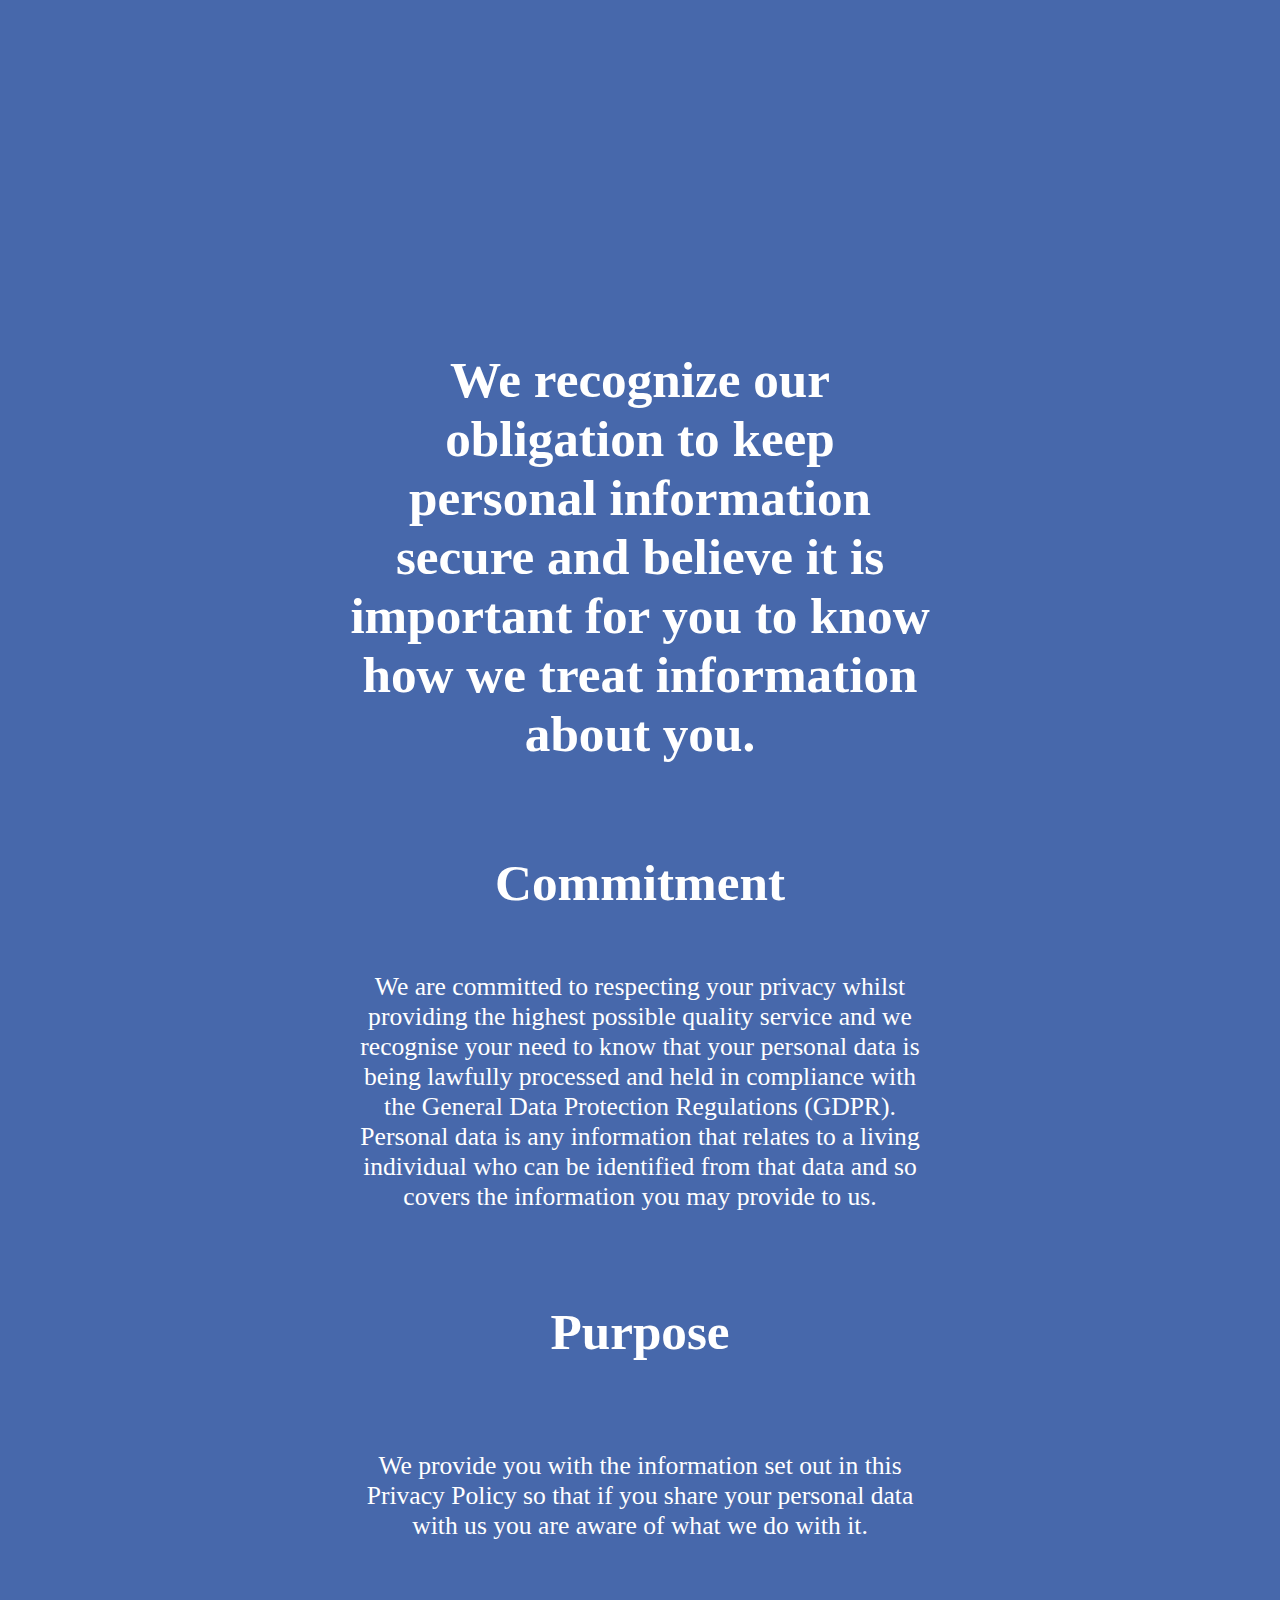
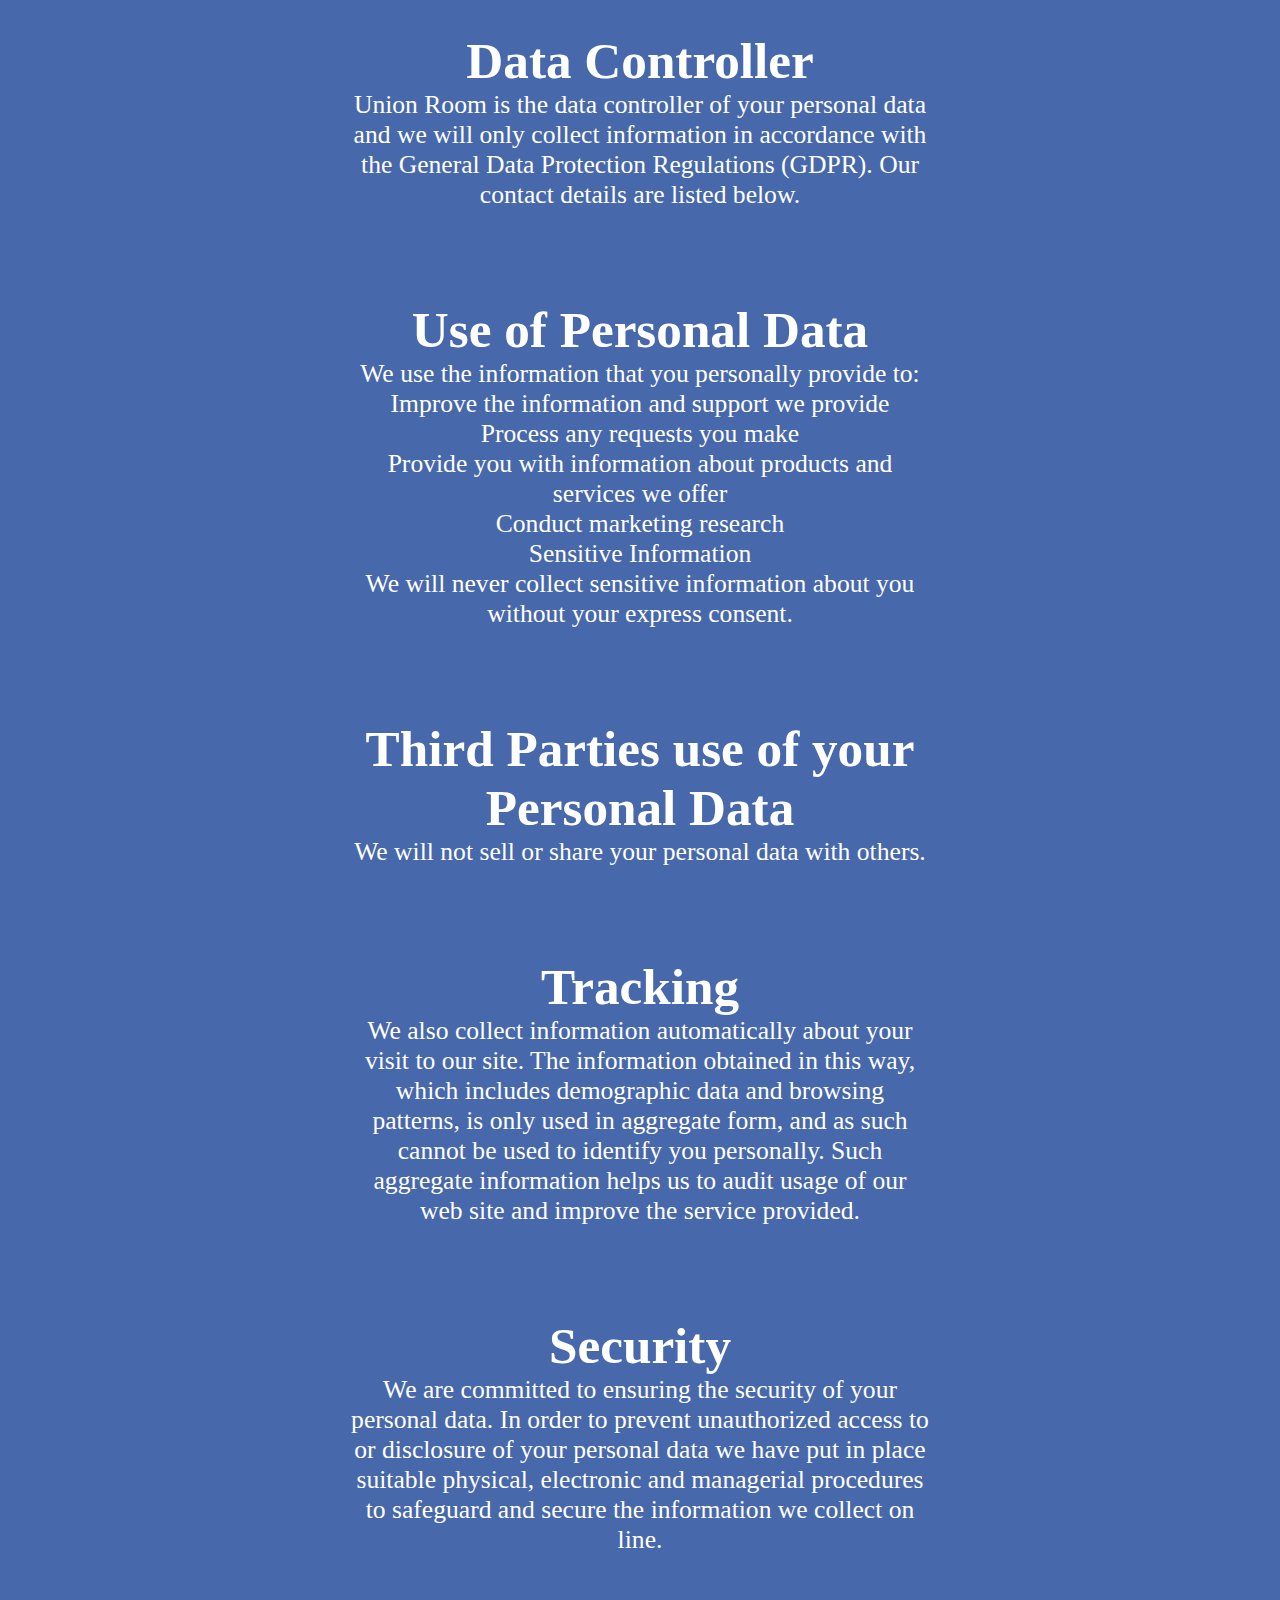
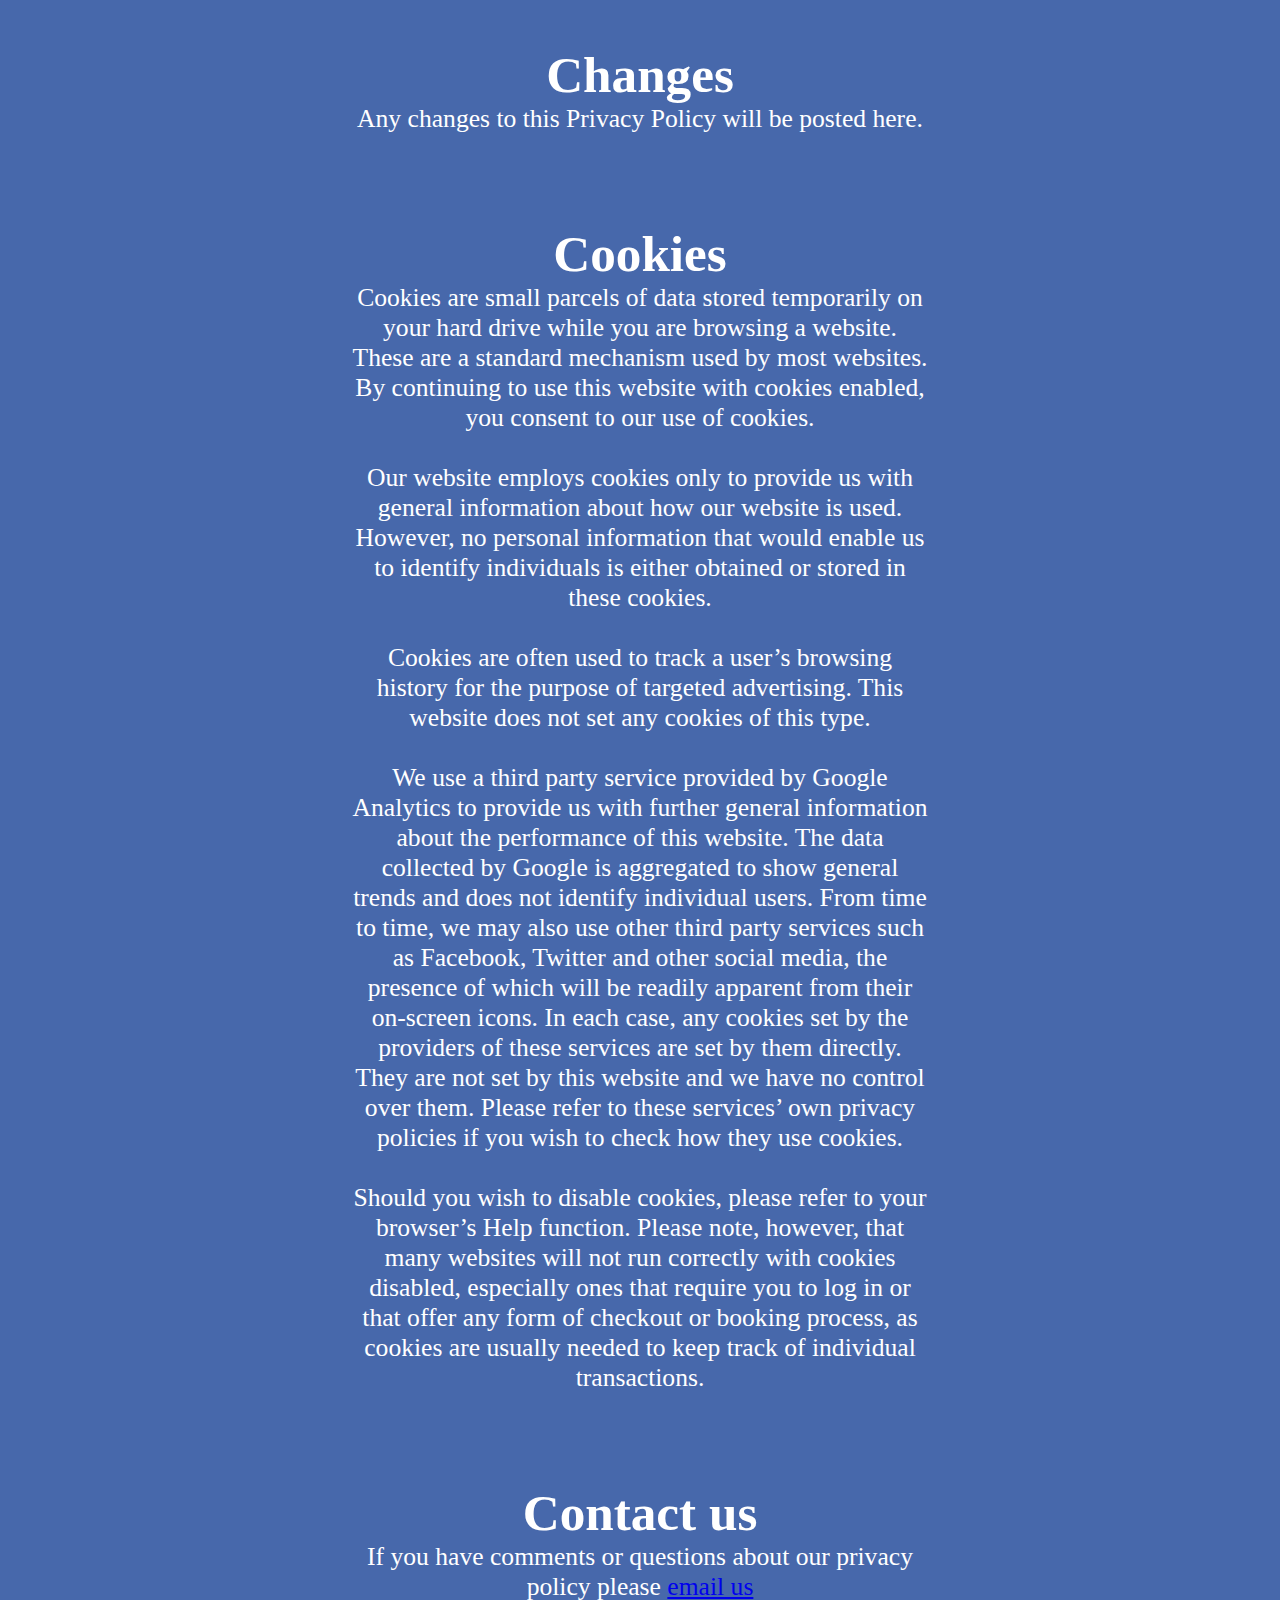
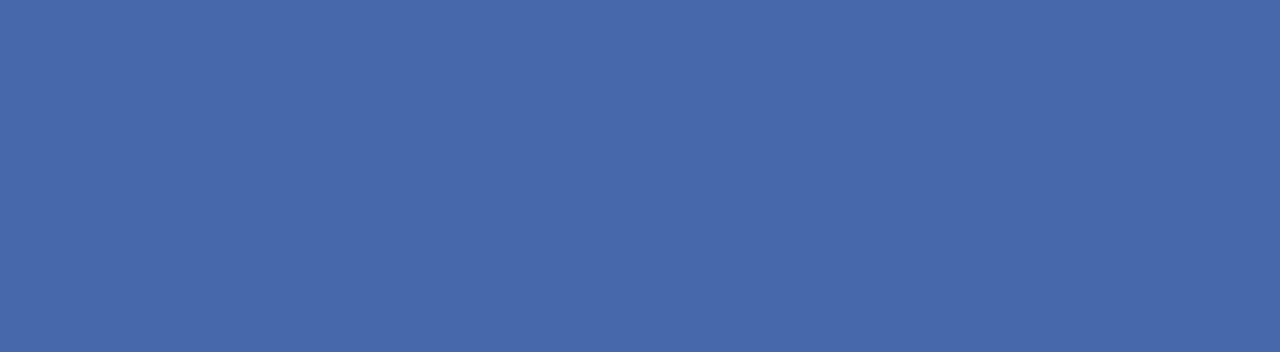
==== source/Privacy Policy.html @ 86af034a "New update" ====
<!doctype html>

<html lang="en-us">
<meta name="viewport" content="width=device-width, initial-scale=1.0">

<head>
<meta name="viewport" content="width=device-width, initial-scale=1">
  
<link rel="shortcut icon" type="image/png" href=".\static\images\cash.png" sizes "196x196"> 
  
<link rel="stylesheet" href=".\static\styles\style.css">
<title>Finareview Finances, Offshore, Business & Consulting Services </title>


</head>

<body>

<div style="color:white; background-color:#4768ab; padding:350px;font-size: 160%; text-align: center">

  <h1>We recognize our obligation to keep personal information secure and believe it is important for you to know how we treat information about you.</h1>
<br/>
<br/>
<br/>
  <h1>Commitment</h1>
<br/>
<br/>
  <p>We are committed to respecting your privacy whilst providing the highest possible quality service and we recognise your need to know that your personal data is being lawfully processed and held in compliance with the General Data Protection Regulations (GDPR). Personal data is any information that relates to a living individual who can be identified from that data and so covers the information you may provide to us.</p>
<br/>
<br/>
<br/>
  <h1>Purpose</h1>
<br/>
<br/>
<br/>
  <p>We provide you with the information set out in this Privacy Policy so that if you share your personal data with us you are aware of what we do with it.</P>
<br/>
<br/>
<br/>
  <h1>Data Controller</h1>
  <p>Union Room is the data controller of your personal data and we will only collect information in accordance with the General Data Protection Regulations (GDPR). Our contact details are listed below.<p/>
<br/>
<br/>
<br/>
  <h1>Use of Personal Data</h1>
  <p>We use the information that you personally provide to:</p>
    <p>Improve the information and support we provide</p>
    <p>Process any requests you make</p>
    <p>Provide you with information about products and services we offer</p>
    <p>Conduct marketing research</p>
    <p>Sensitive Information</p>
    <p>We will never collect sensitive information about you without your express consent.</p>
</ul>
<br/>
<br/>
<br/>
  <h1>Third Parties use of your Personal Data</h1>
  <p>We will not sell or share your personal data with others.</p>
<br/>
<br/>
<br/>
  <h1>Tracking</h1>
  <p>We also collect information automatically about your visit to our site. The information obtained in this way, which includes demographic data and browsing patterns, is only used in aggregate form, and as such cannot be used to identify you personally. Such aggregate information helps us to audit usage of our web site and improve the service provided.</p>
<br/>
<br/>
<br/>
  <h1>Security</h1>
  <p>We are committed to ensuring the security of your personal data. In order to prevent unauthorized access to or disclosure of your personal data we have put in place suitable physical, electronic and managerial procedures to safeguard and secure the information we collect on line.</p>
<br/>
<br/>
<br/>
  <h1>Changes</h1>
  <p>Any changes to this Privacy Policy will be posted here.</p>
<br/>
<br/>
<br/>
  <h1>Cookies</h1>
  <p>Cookies are small parcels of data stored temporarily on your hard drive while you are browsing a website. These are a standard mechanism used by most websites. By continuing to use this website with cookies enabled, you consent to our use of cookies.</p>
<br/>
  <p>Our website employs cookies only to provide us with general information about how our website is used. However, no personal information that would enable us to identify individuals is either obtained or stored in these cookies.</p>
<br/>
  <p>Cookies are often used to track a user’s browsing history for the purpose of targeted advertising. This website does not set any cookies of this type.</p>
<br/>
  <p>We use a third party service provided by Google Analytics to provide us with further general information about the performance of this website. The data collected by Google is aggregated to show general trends and does not identify individual users. From time to time, we may also use other third party services such as Facebook, Twitter and other social media, the presence of which will be readily apparent from their on-screen icons. In each case, any cookies set by the providers of these services are set by them directly. They are not set by this website and we have no control over them. Please refer to these services’ own privacy policies if you wish to check how they use cookies.</p>
<br/>
  <p>Should you wish to disable cookies, please refer to your browser’s Help function. Please note, however, that many websites will not run correctly with cookies disabled, especially ones that require you to log in or that offer any form of checkout or booking process, as cookies are usually needed to keep track of individual transactions.</p>
<br/>
<br/>
<br/>
  <h1>Contact us</h1>
  <p>If you have comments or questions about our privacy policy please <a href="mailto:and.marques.br@gmail.com?Subject=Contact">email us </a></p>
  
 
</body>


</html>
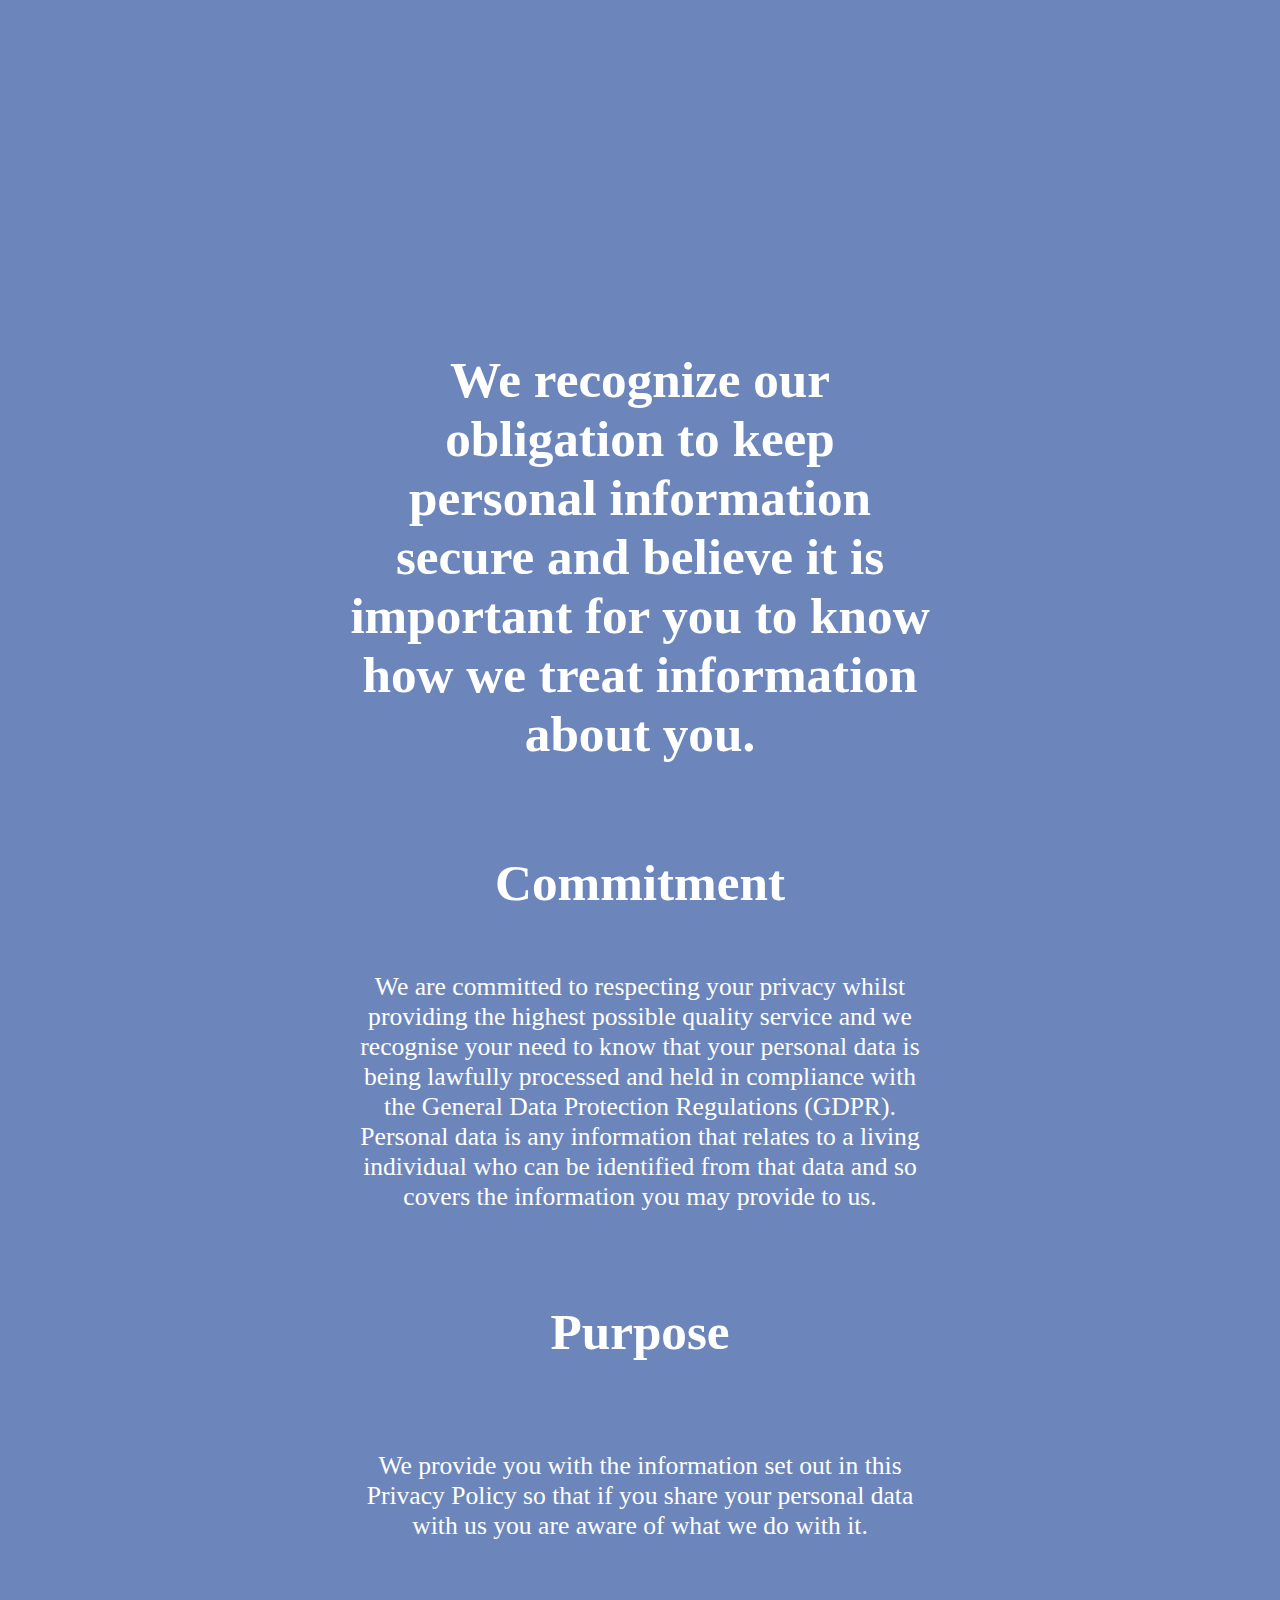
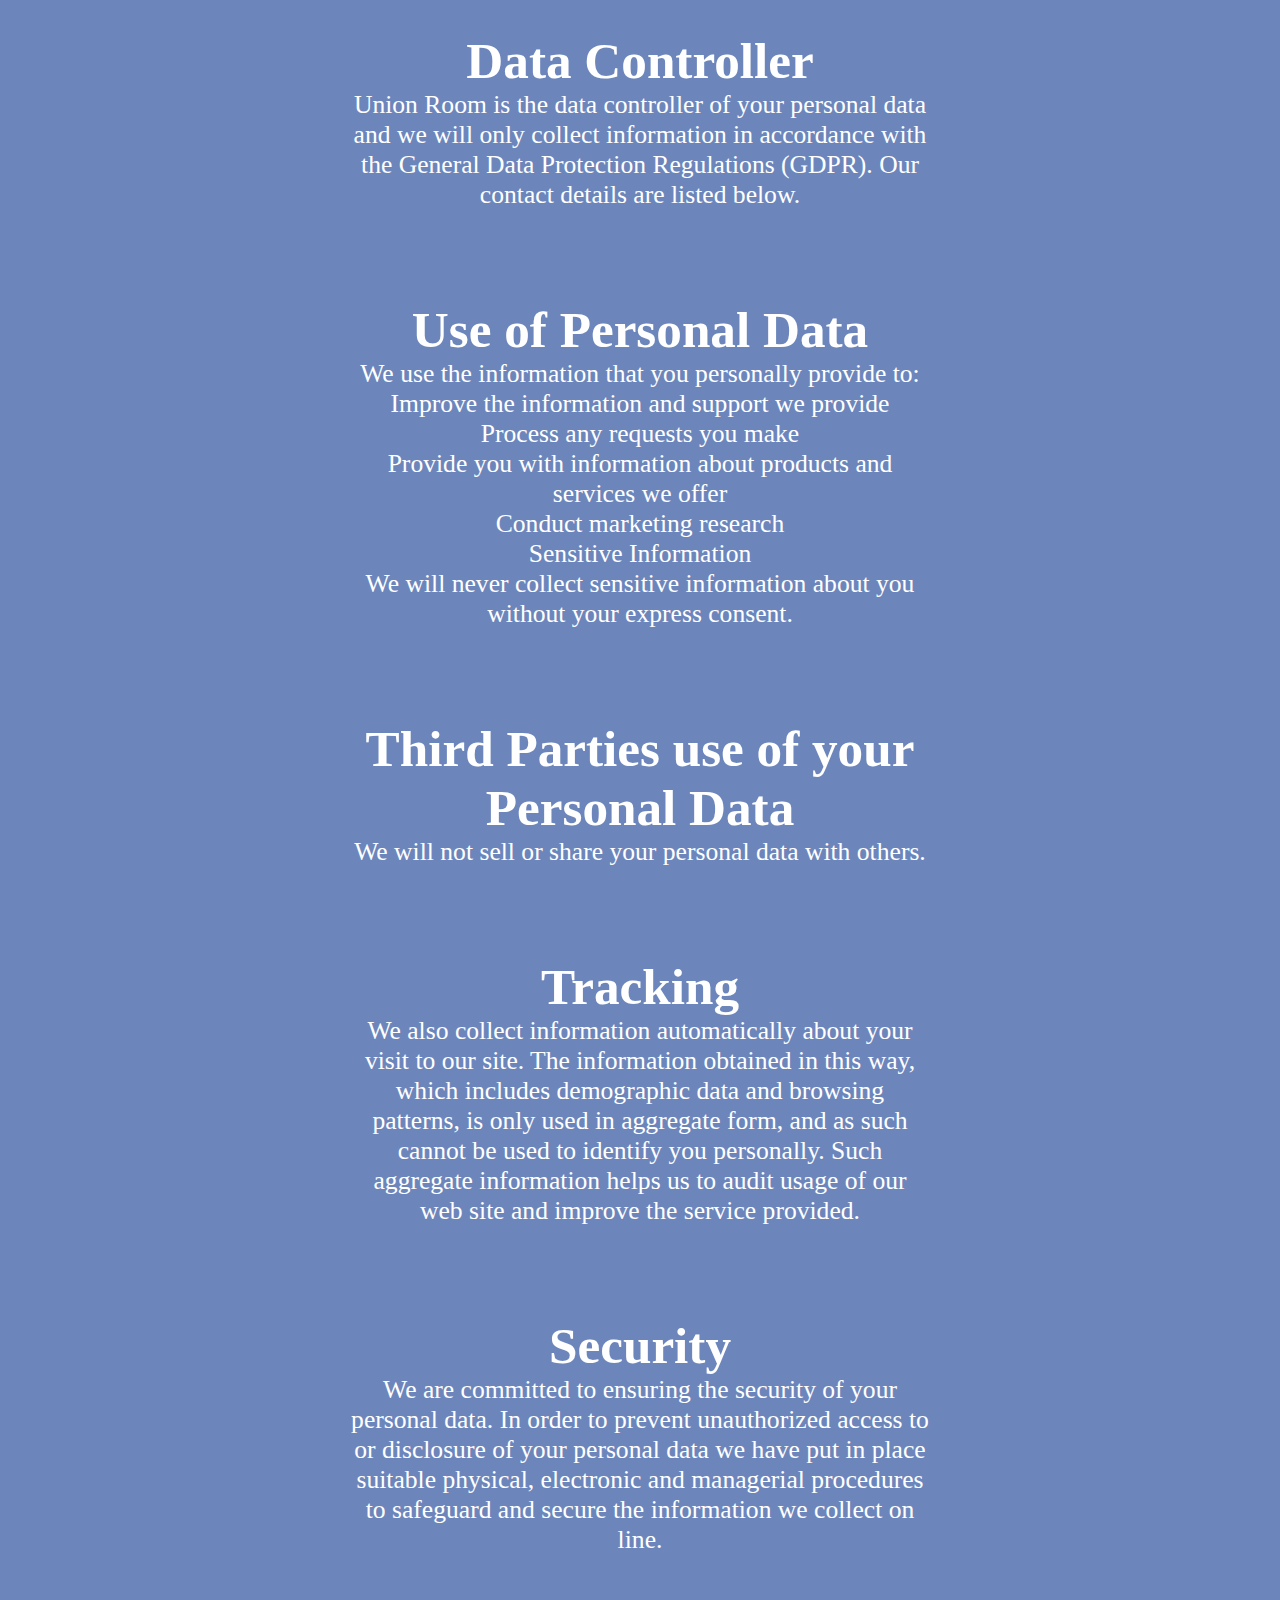
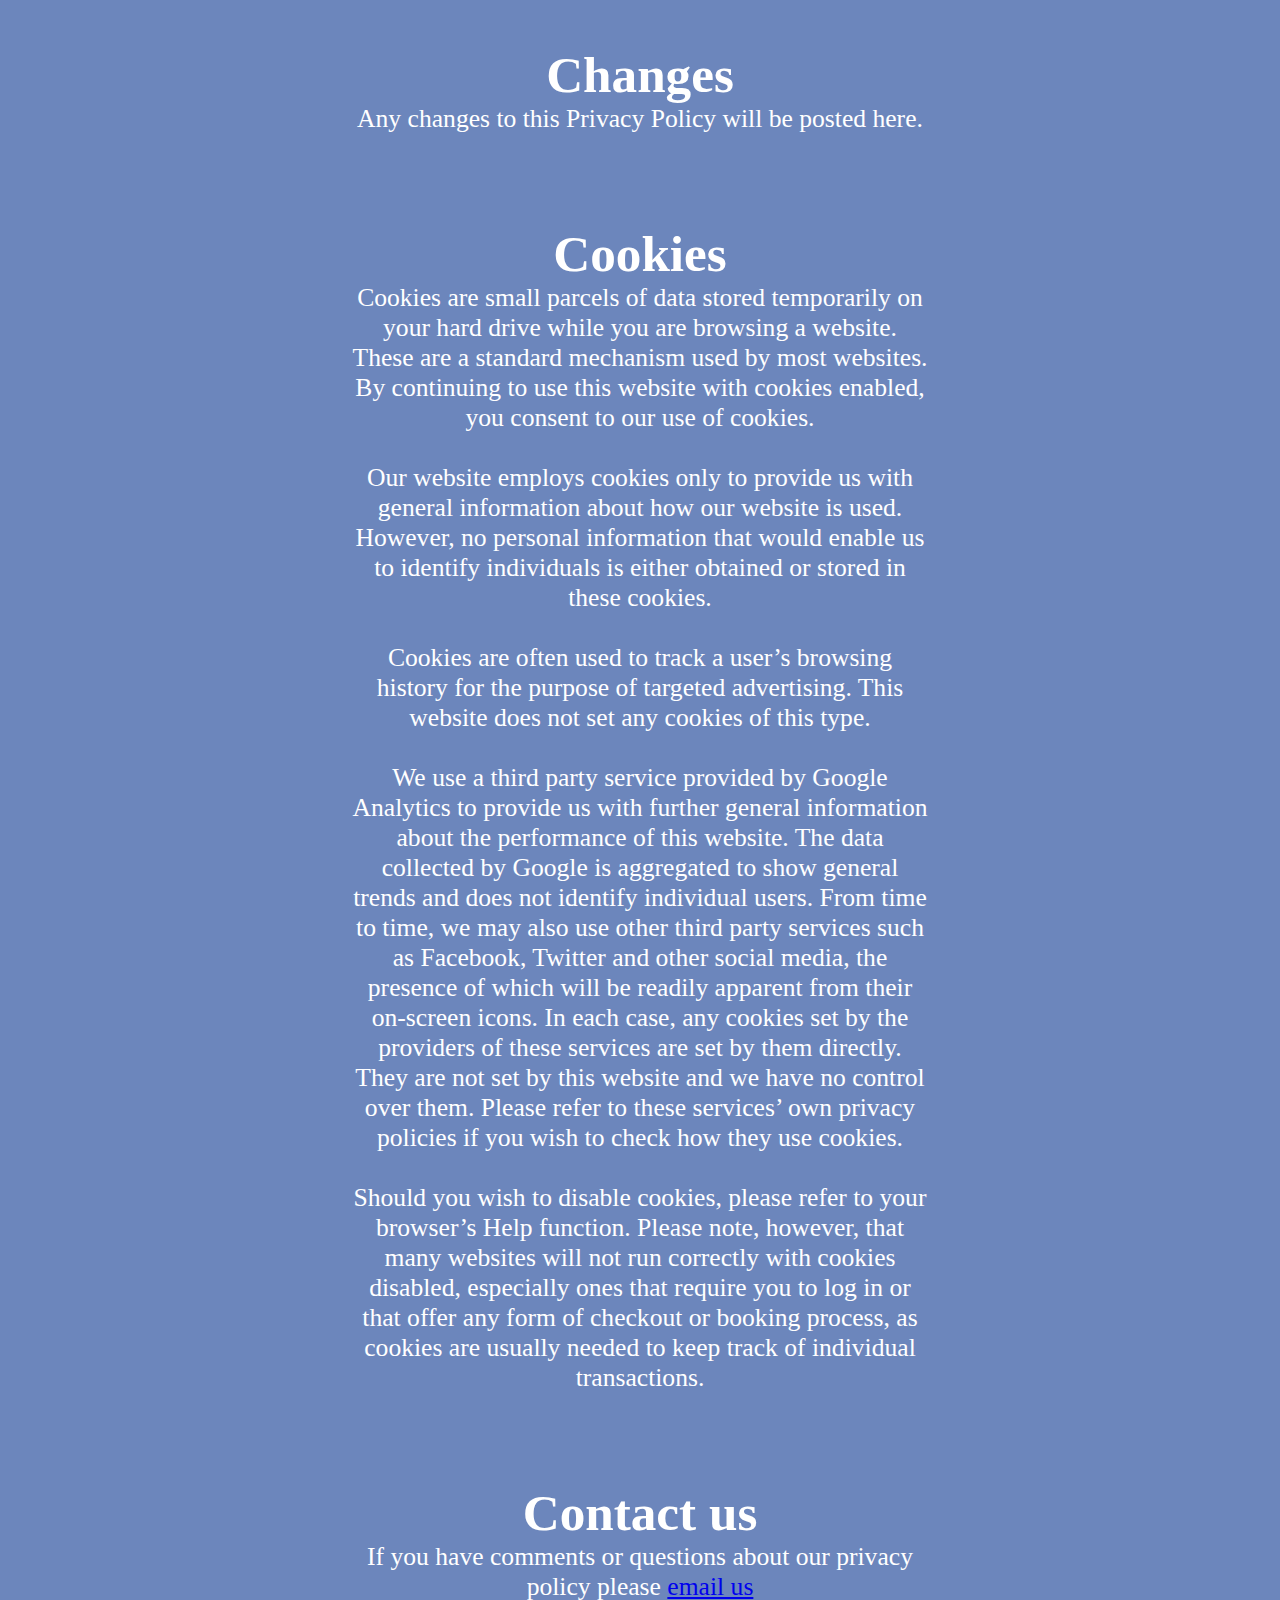
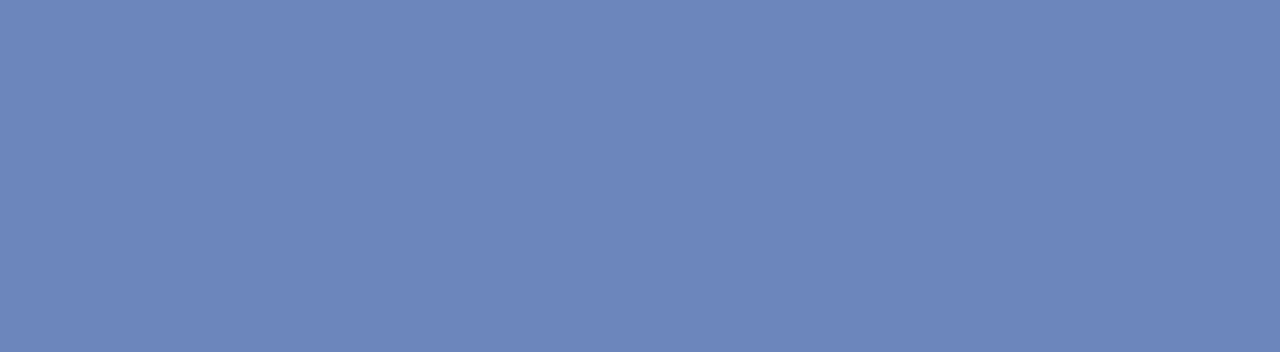
==== commit 62c1bdfd: "update opacity" ====
--- a/source/Privacy Policy.html
+++ b/source/Privacy Policy.html
@@ -16,7 +16,7 @@
 
 <body>
 
-<div style="color:white; background-color:#4768ab; padding:350px;font-size: 160%; text-align: center">
+<div style="color:white; background-color:rgba(71,104,171,80%); padding:350px;font-size: 160%; text-align: center">
 
   <h1>We recognize our obligation to keep personal information secure and believe it is important for you to know how we treat information about you.</h1>
 <br/>
